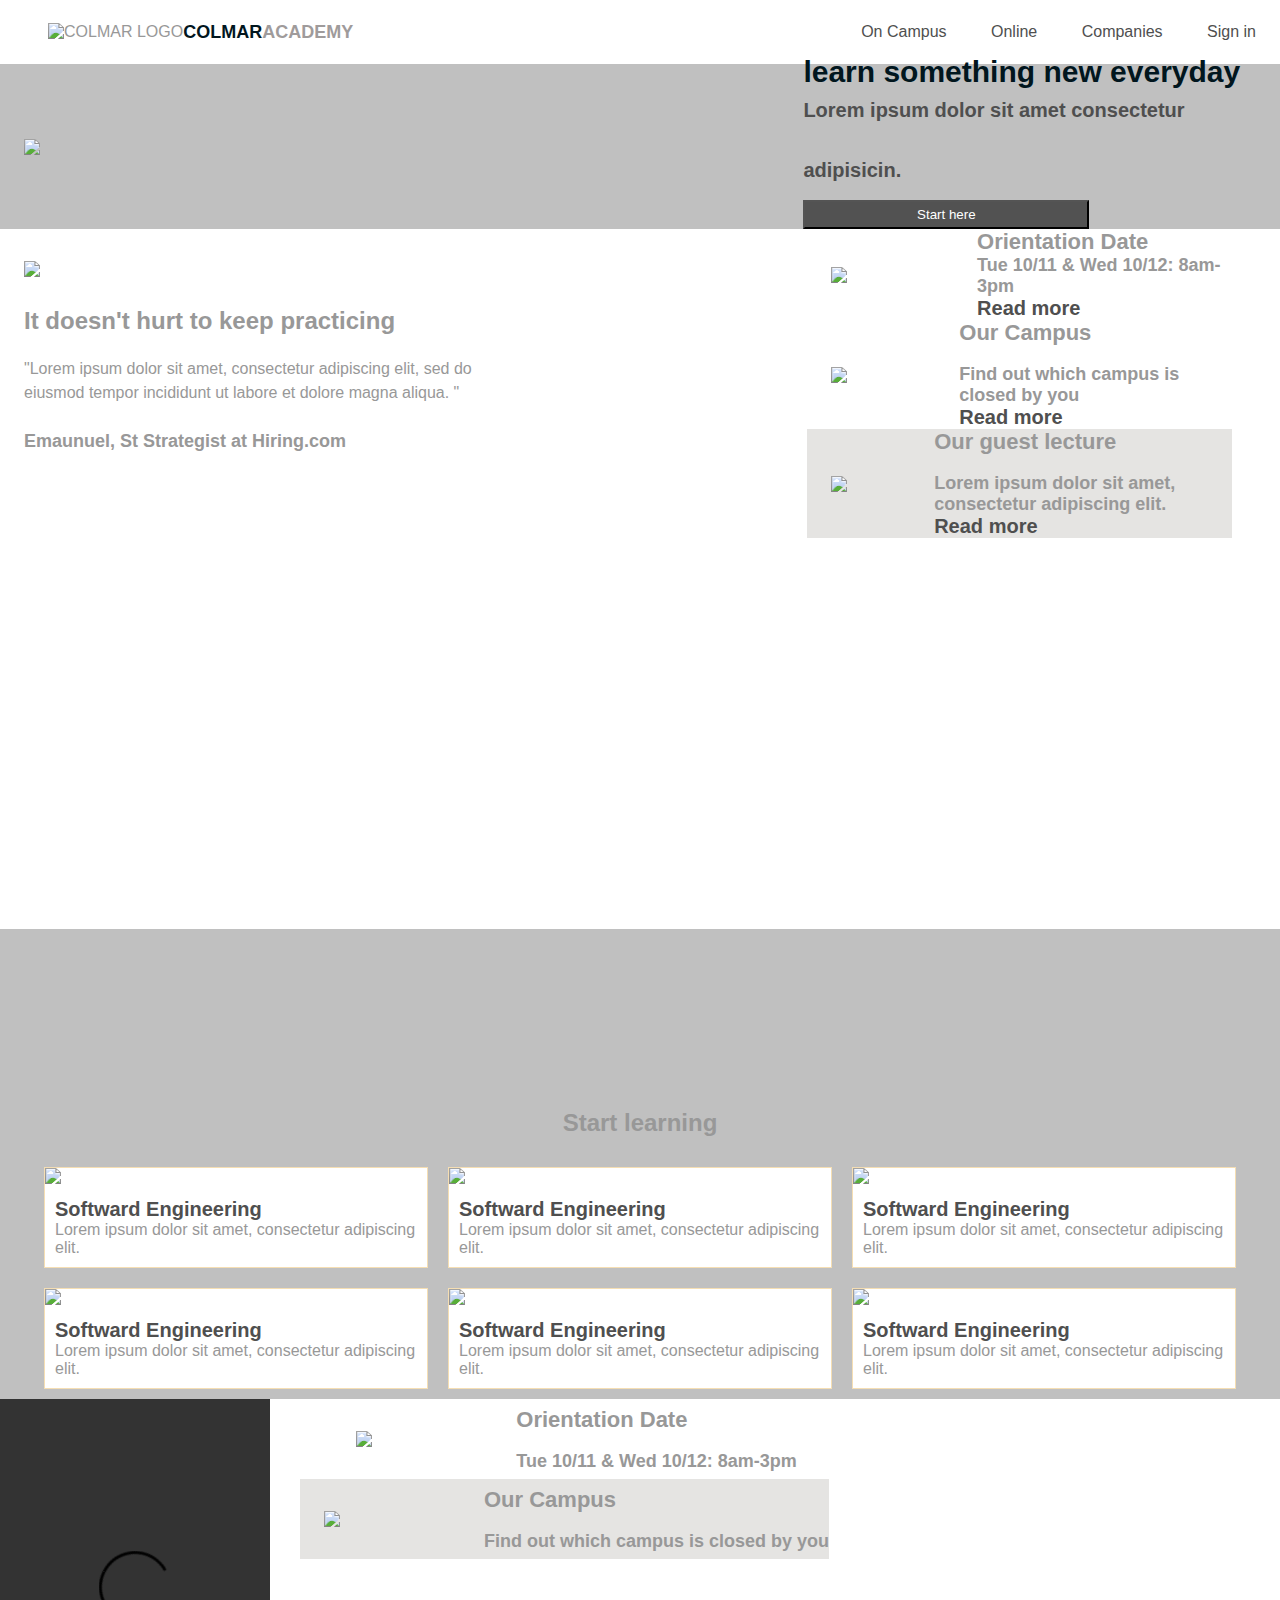
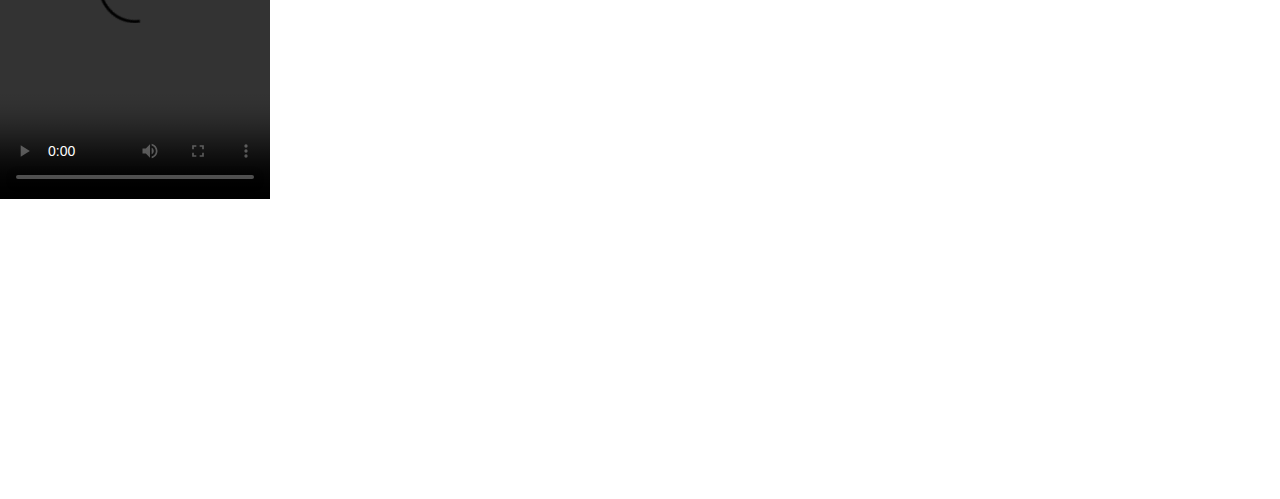
==== colmaracademy.html @ c0db287f "Add files via upload" ====
<!DOCTYPE html>
<html lang="en">
<head>
    <meta charset="UTF-8">
    <meta http-equiv="X-UA-Compatible" content="IE=edge">
    <meta name="viewport" content="width=device-width, initial-scale=1.0">
    <title>Colmar Academy</title>
    
    <link rel="stylesheet" type="text/css" href="reset.css">
    <link rel="stylesheet" type="text/css" href="colmaracademystyle.css">

</head>
<body>
    <!--the 1st section -- header-->
    <header class="header-section">
        <div class="logo-section"> 
           <img src="images/ic-logo.svg" alt="COLMAR LOGO">
           <h5><span style="color:#01161E">COLMAR</span></h5>
           <h5><span style="color:#9f9b9b">ACADEMY</span></h5>
        </div>

        
        <Nav>
           <a href="#">On Campus</a>
           <a href="#">Online</a>
           <a href="#">Companies</a>
           <a href="#">Sign in</a>
        </Nav>
     <!--
        
        <Nav>
            <a href="#">On Campus</a>
            <a href="#">Online</a>
            <a href="#">Companies</a>
            <a href="#">Sign in</a>
        </Nav>
    -->
    </header> 

<!--the 1st section -- images-->

<section1 class="images-section"> 
         
     <img src="images/banner.jpg">
     
     <div class="text-section"> 
        <h1 class="p1">learn something new everyday</h1>
        <h4 class="p2">Lorem ipsum dolor sit amet consectetur adipisicin.</h4>
        <button>Start here</button>
    </div> 
</section1>

<!--the 2nd of section-->

<section2 class="section2">

    <div class="img-text">

        <img src="images/information-main.jpg">

        <div class="text-section2">
           <h2>It doesn't hurt to keep practicing</h2>
           <br>
           <p>"Lorem ipsum dolor sit amet, consectetur adipiscing elit, sed do eiusmod tempor incididunt ut labore et dolore magna aliqua. "</p>
           <br>
           <h5>Emaunuel, St Strategist at Hiring.com</h5>
        </div>
    </div>

    <div class="small-images">
            <div class="small-images-1">
                <img src="images/information-orientation.jpg" style="width: 150px">
                <div class="text">
                    <h3>Orientation Date</h3>
                    <h5>Tue 10/11 & Wed 10/12: 8am-3pm</h5>
                    <h4>Read more</h4>
                </div>
            </div>
        

        <div class="small-images-1">
            <img src="images/information-campus.jpg" style="width: 150px">
                <div class="text">
                    <h3>Our Campus</h3>
                    <br>
                    <h5>Find out which campus is closed by you</h5>
                    <h4>Read more</h4>
                </div>
        </div>
     
        <div class="small-images-1" style="background-color: #e5e4e2">
            <img src="images/information-guest-lecture.jpg" style="width: 150px">
                 <div class="text">
                    <h3>Our guest lecture</h3>
                    <br>
                    <h5>Lorem ipsum dolor sit amet, consectetur adipiscing elit.</h5>
                    <h4>Read more</h4>
                </div>
        </div>
      </div>
</section2>

<!--The 3rd of section-->

<section3 class="section3">

      <h2 class="section3 head">Start learning</h2>

  <div class="container">
    
      <div class="card">
          <img src="images/course-software.jpg">
          <div class="card-text"> 
            <h4>Softward Engineering</h4>
            <p>Lorem ipsum dolor sit amet, consectetur adipiscing elit.</p>
          </div> 
      </div>

      <div class="card">
          <img src="images/course-computer-art.jpg">
          <div class="card-text"> 
            <h4>Softward Engineering</h4>
            <p>Lorem ipsum dolor sit amet, consectetur adipiscing elit.</p>
          </div>
      </div>

      <div class="card">
          <img src="images/course-design.jpg">
          <div class="card-text"> 
            <h4>Softward Engineering</h4>
            <p>Lorem ipsum dolor sit amet, consectetur adipiscing elit.</p>
          </div>
      </div>

      <div class="card">
            <img src="images/course-data.jpg">
            <div class="card-text"> 
              <h4>Softward Engineering</h4>
              <p>Lorem ipsum dolor sit amet, consectetur adipiscing elit.</p>
            </div>
      </div>

      <div class="card">
            <img src="images/course-business.jpg">
          <div class="card-text"> 
            <h4>Softward Engineering</h4>
            <p>Lorem ipsum dolor sit amet, consectetur adipiscing elit.</p>
          </div>
      </div>

      <div class="card">
          <img src="images/course-marketing.jpg">
          <div class="card-text"> 
            <h4>Softward Engineering</h4>
            <p>Lorem ipsum dolor sit amet, consectetur adipiscing elit.</p>
          </div>
        </div>
  </div>
    
</section3>

<!--section 4 video section -->

<section class="section4">
      
      <div class="video-section">  

        <video width="90%" height="400" controls>
        <source src="images/thesis.mp4"  type="video/mp4">

        <br>

        <div class="text-section2">
           <h3>Reimagine Urban</h3>
           <br>
           <p>"Lorem ipsum dolor sit amet, consectetur adipiscing elit, sed do eiusmod tempor incididunt ut labore et dolore magna aliqua. "</p>
        </div>
  
      </div>

        <div class="section4-images">

          <div class="small-images-2">
              <img src="images/thesis-fisma.jpg" style="width: 150px">
              <div class="text">
                  <h3>Orientation Date</h3>
                  <br>
                  <h5>Tue 10/11 & Wed 10/12: 8am-3pm</h5>
              </div>
          </div>
      

          <div class="small-images-2" style="background-color:#e5e4e2">
              <img src="images/thesis-now-and-then copy.jpg" style="width: 150px">
              <div class="text">
                  <h3>Our Campus</h3>
                  <br>
                  <h5>Find out which campus is closed by you</h5>
              </div>
          </div>
        </div>
   
</section>


</body>
</html>
---- colmaracademystyle.css ----
* {
    box-sizing:border-box;
    margin: 0; /* no space around the header */
}

body {   /* need to further check */
    background-color: #c0c0c0; /*set by mself as not given*/
    font-family: arial, helvetica, sans-serif; 
    font-size: 16 px;
    color: #989898;
   
}

/* Common CSS Style */

h1 { font-size: 30px; }
h2 { font-size: 24px; }
h3 { font-size: 22px; }
h4 { font-size: 20px; }
h5 { font-size: 18px; }

h1 {
    font-weight: bold;   
}

/* the 1st of section -- header */

.header-section {  
    display: flex;
    background-color: white;
    width: 100%;
    height: 64px;
    align-items: center;
    justify-content: space-between;
}


.logo-section {  /* need to recheck */
    display: flex;
    height: 32px;
    align-items: center;
    margin-left:24px;
}

Nav a {
    text-decoration: none;
    font-size: 16px;   
    padding-right: 24px;
    padding-left: 16px;
    color: #4f4f4f;
}


/* the 1st of section -- images */


.images-section img {
    width: 60%;
    margin-left: 24px;
    margin-bottom: 32px;
    margin-top: 32px;
}

.text-section {
    display: flex;
    flex-direction: column;
    margin-left: 24px;
}

h1 {
    color: #01161E;
}

h4 {
    color: #4f4f4f;
}

.p1 {   
    line-height: 16px;
}

.p2 {
    line-height: 3;
}

button {
    width: 60%;
    background-color: #525252;
    color: white;
    padding: 5px; /* sel-setting as per image */
}


.images-section {
    display: flex;
    align-items: center;
}


/* the 2nd of section */



.section2 {
    display: flex;
    background-color: white;
    width: 100%;
    height: 700px;   
    padding-right: 24px;
    margin-bottom: 32px;
}

img  {
    width:90%;
    margin-top: 32px;
    margin-bottom:32px;
    margin-left: 24px;
}


.text-section2 {
    display: flex;
    flex-direction: column;
    line-height: 24px;
    margin-left: 24px;
    margin-right: 40%;
}


.img-text {
    display: flex;
    flex-direction: column;
    width: 100%;
    margin-bottom:32px;
}

.small-images {
    display: flex;
    flex-direction: column;
    margin-right: 24px;  
}

.small-images-1 {
    display: flex;
    align-items: center;
    justify-content: center;
}

.text {
    padding-left: 10px;
}











/*The 3rd of section*/





.section3 {
    display: flex;
    flex-direction: column;
    margin: auto;
    justify-content: flex-start;
    margin-top: 90px;
    gap: 20px;
}


.card {
    margin:auto;
    background-color: white;
    border: 1px solid wheat;
    align-items: center;
    width: 30%;
    
}

.card img {
    width: 100%;
    margin: auto;
    height: auto;
    column-gap: 20px;
}

.container {
    display: flex;
    justify-content: center; 
    flex-wrap:wrap;

}

.container div {
    margin: 10px;
}

.section3 head {
    align-items: center;
    justify-content: center;
}


/* section 4 video section */


.section4 {
    display: flex;
    background-color: white;
    width: 100%;
    height: 700px;   
}


.section4 video {
    display: flex;
    justify-content: flex-start;
    margin: 64x 24px;
}

.video-section {
    display: flex;
    flex-direction: column;
}

.small-images-2 {
    display: flex;
    align-items: center;
    justify-content: center;
    width:
}

.section4-images {
    display: flex;
    flex-direction: column;
    margin:
}
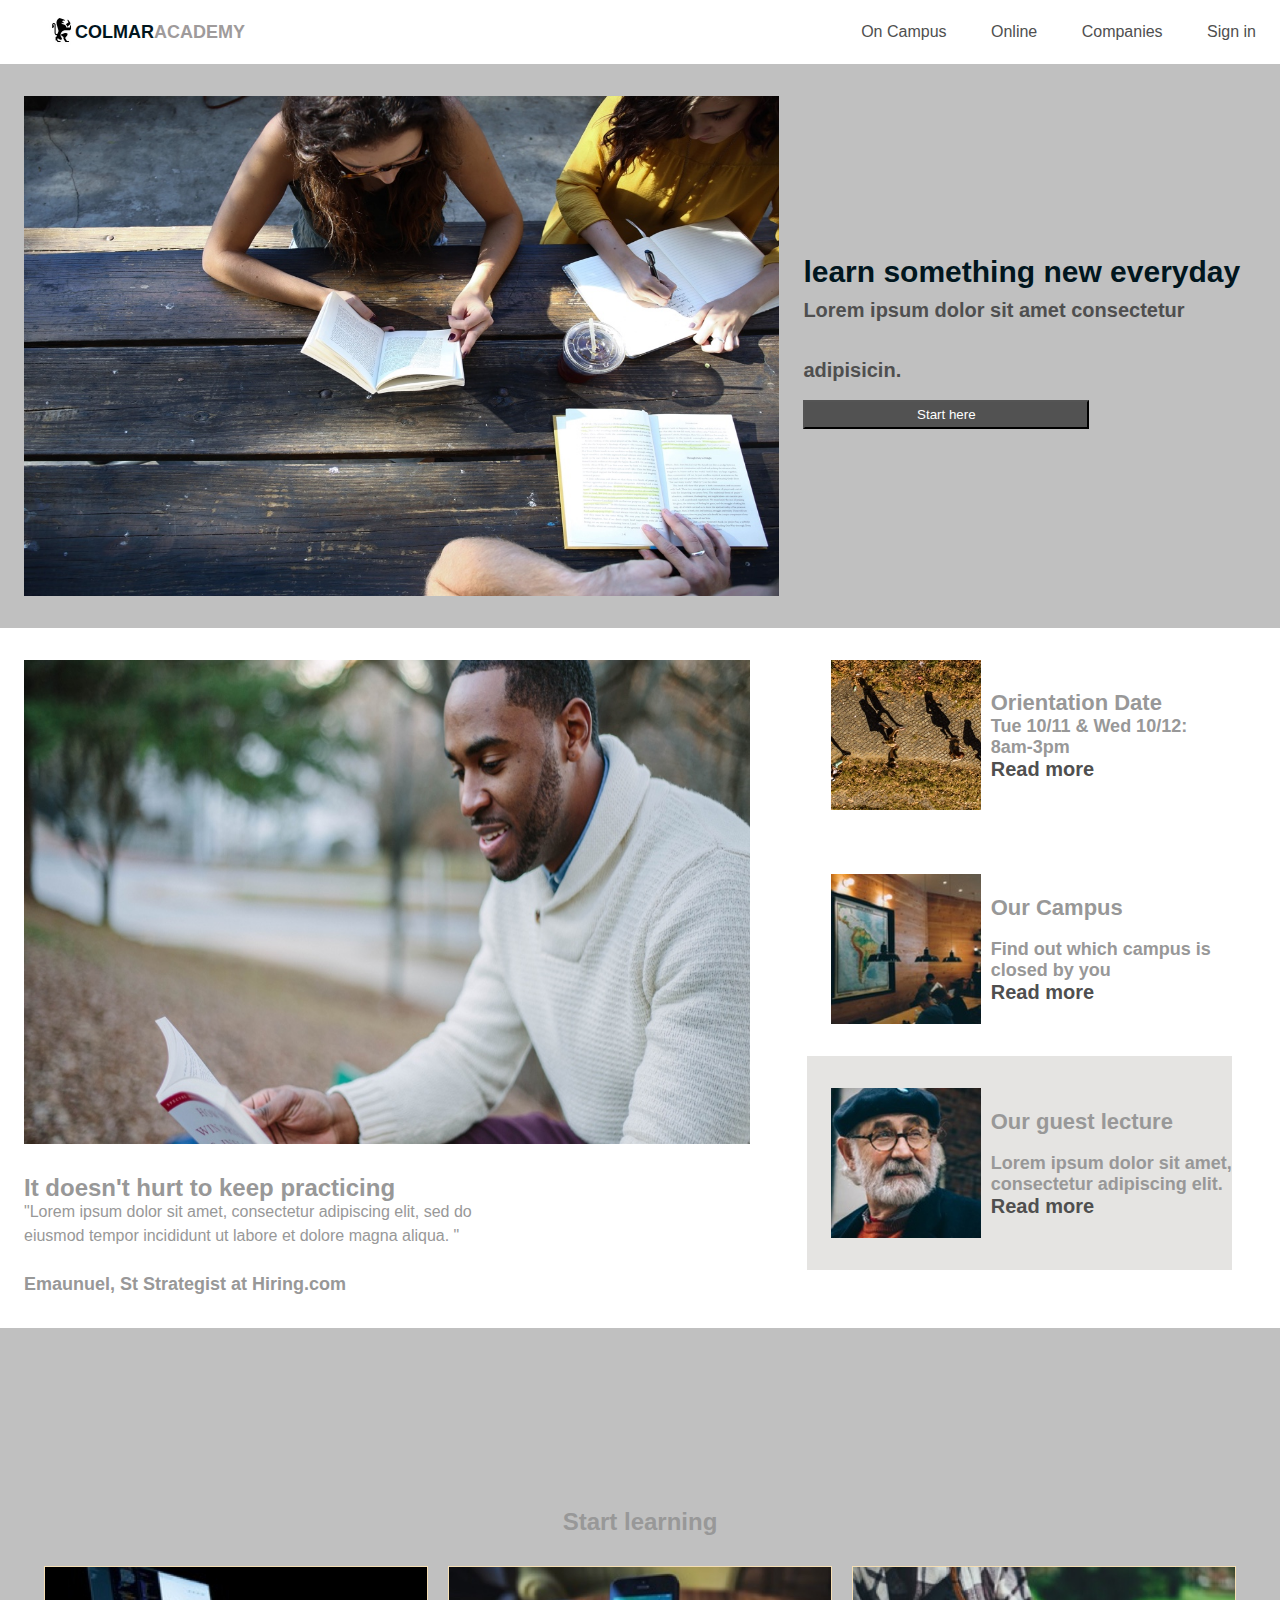
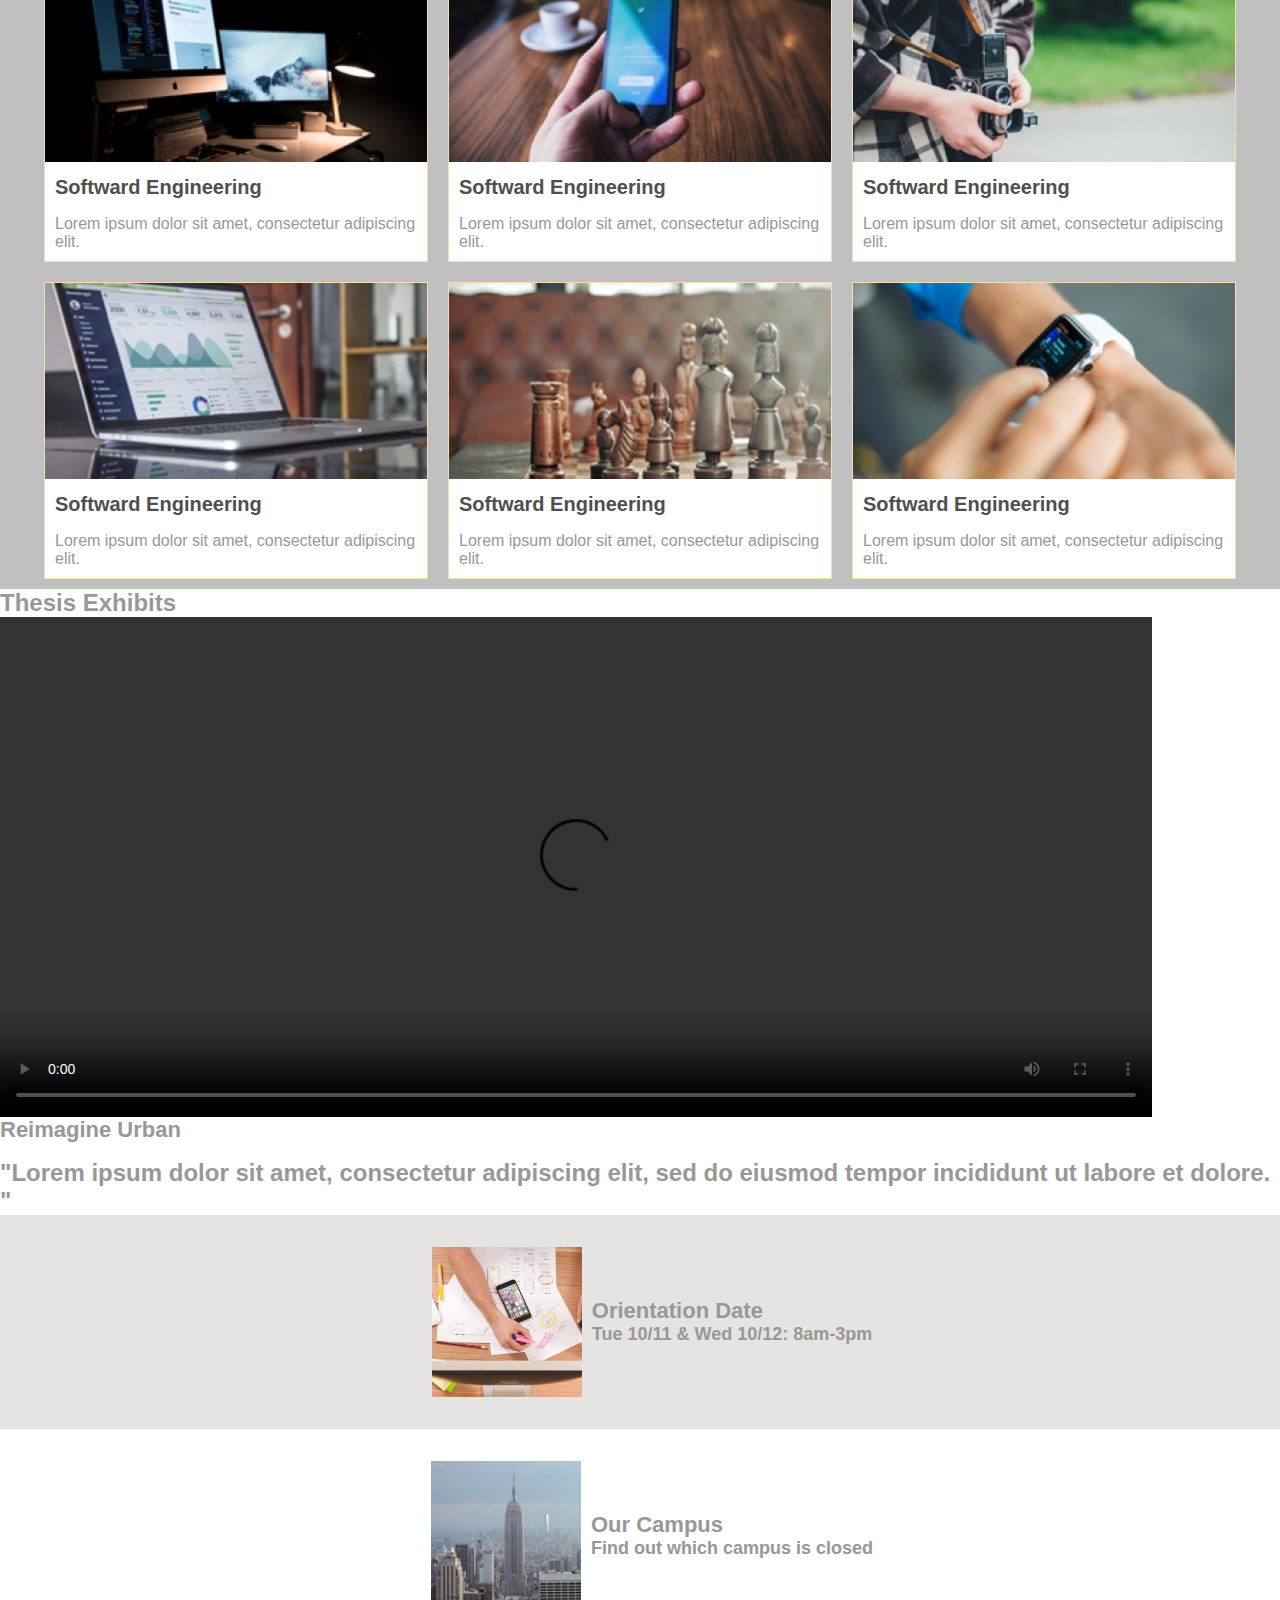
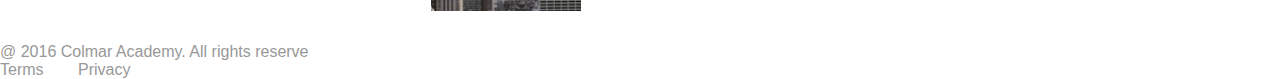
==== commit e0ce6fb5: "Update colmaracademy.html" ====
--- a/colmaracademy.html
+++ b/colmaracademy.html
@@ -41,7 +41,7 @@
 
 <section1 class="images-section"> 
          
-     <img src="images/banner.jpg">
+     <img src="images/banner.jpg" height="500px" width="60%">
      
      <div class="text-section"> 
         <h1 class="p1">learn something new everyday</h1>
@@ -56,11 +56,11 @@
 
     <div class="img-text">
 
-        <img src="images/information-main.jpg">
+        <img src="images/information-main.jpg" height="500px" width="90%">
 
         <div class="text-section2">
            <h2>It doesn't hurt to keep practicing</h2>
-           <br>
+      
            <p>"Lorem ipsum dolor sit amet, consectetur adipiscing elit, sed do eiusmod tempor incididunt ut labore et dolore magna aliqua. "</p>
            <br>
            <h5>Emaunuel, St Strategist at Hiring.com</h5>
@@ -112,7 +112,8 @@
           <img src="images/course-software.jpg">
           <div class="card-text"> 
             <h4>Softward Engineering</h4>
-            <p>Lorem ipsum dolor sit amet, consectetur adipiscing elit.</p>
+            
+            <p style="margin-top: 16px">Lorem ipsum dolor sit amet, consectetur adipiscing elit.</p>
           </div> 
       </div>
 
@@ -120,7 +121,8 @@
           <img src="images/course-computer-art.jpg">
           <div class="card-text"> 
             <h4>Softward Engineering</h4>
-            <p>Lorem ipsum dolor sit amet, consectetur adipiscing elit.</p>
+            
+            <p style="margin-top: 16px">Lorem ipsum dolor sit amet, consectetur adipiscing elit.</p>
           </div>
       </div>
 
@@ -128,7 +130,8 @@
           <img src="images/course-design.jpg">
           <div class="card-text"> 
             <h4>Softward Engineering</h4>
-            <p>Lorem ipsum dolor sit amet, consectetur adipiscing elit.</p>
+            
+            <p style="margin-top: 16px">Lorem ipsum dolor sit amet, consectetur adipiscing elit.</p>
           </div>
       </div>
 
@@ -136,7 +139,8 @@
             <img src="images/course-data.jpg">
             <div class="card-text"> 
               <h4>Softward Engineering</h4>
-              <p>Lorem ipsum dolor sit amet, consectetur adipiscing elit.</p>
+              
+              <p style="margin-top: 16px">Lorem ipsum dolor sit amet, consectetur adipiscing elit.</p>
             </div>
       </div>
 
@@ -144,7 +148,8 @@
             <img src="images/course-business.jpg">
           <div class="card-text"> 
             <h4>Softward Engineering</h4>
-            <p>Lorem ipsum dolor sit amet, consectetur adipiscing elit.</p>
+            
+            <p style="margin-top: 16px">Lorem ipsum dolor sit amet, consectetur adipiscing elit.</p>
           </div>
       </div>
 
@@ -152,7 +157,8 @@
           <img src="images/course-marketing.jpg">
           <div class="card-text"> 
             <h4>Softward Engineering</h4>
-            <p>Lorem ipsum dolor sit amet, consectetur adipiscing elit.</p>
+            
+            <p style="margin-top: 16px">Lorem ipsum dolor sit amet, consectetur adipiscing elit.</p>
           </div>
         </div>
   </div>
@@ -161,47 +167,63 @@
 
 <!--section 4 video section -->
 
-<section class="section4">
-      
-      <div class="video-section">  
-
-        <video width="90%" height="400" controls>
-        <source src="images/thesis.mp4"  type="video/mp4">
-
-        <br>
-
-        <div class="text-section2">
-           <h3>Reimagine Urban</h3>
-           <br>
-           <p>"Lorem ipsum dolor sit amet, consectetur adipiscing elit, sed do eiusmod tempor incididunt ut labore et dolore magna aliqua. "</p>
-        </div>
-  
-      </div>
-
-        <div class="section4-images">
-
-          <div class="small-images-2">
+
+
+
+<section4>
+
+
+  <h2 class="section4-header" style="background-color: white" width="100%">Thesis Exhibits
+    
+    <div class="flex-container">
+
+      <div class="video-section">   
+
+          <video width="90%" height="500px" controls>
+          <source src="images/thesis.mp4"  type="video/mp4">
+          </video>
+         
+        <div class="video-text"> 
+          <h3>Reimagine Urban</h3>
+          <p style="margin-top: 16px">"Lorem ipsum dolor sit amet, consectetur adipiscing elit, sed do eiusmod tempor incididunt ut labore et dolore. "</p>
+        </div>
+      </div>
+    
+
+      <div class="section4-images">
+
+          <div class="small-images-2" style="background-color:#e5e4e2">
               <img src="images/thesis-fisma.jpg" style="width: 150px">
               <div class="text">
                   <h3>Orientation Date</h3>
-                  <br>
+                  
                   <h5>Tue 10/11 & Wed 10/12: 8am-3pm</h5>
               </div>
           </div>
       
 
-          <div class="small-images-2" style="background-color:#e5e4e2">
+          <div class="small-images-2">
               <img src="images/thesis-now-and-then copy.jpg" style="width: 150px">
               <div class="text">
                   <h3>Our Campus</h3>
-                  <br>
-                  <h5>Find out which campus is closed by you</h5>
+                  
+                  <h5>Find out which campus is closed</h5>
               </div>
           </div>
-        </div>
+      </div>
+    </div>
+  </h2>
    
-</section>
+</section4>
+
+<footer style="background-color:white">
+  
+  <p>@ 2016 Colmar Academy. All rights reserve</p>
+
+  <p style="word-spacing: 30px;">Terms Privacy</p>
+
+</footer>
 
 
 </body>
-</html>+</html>
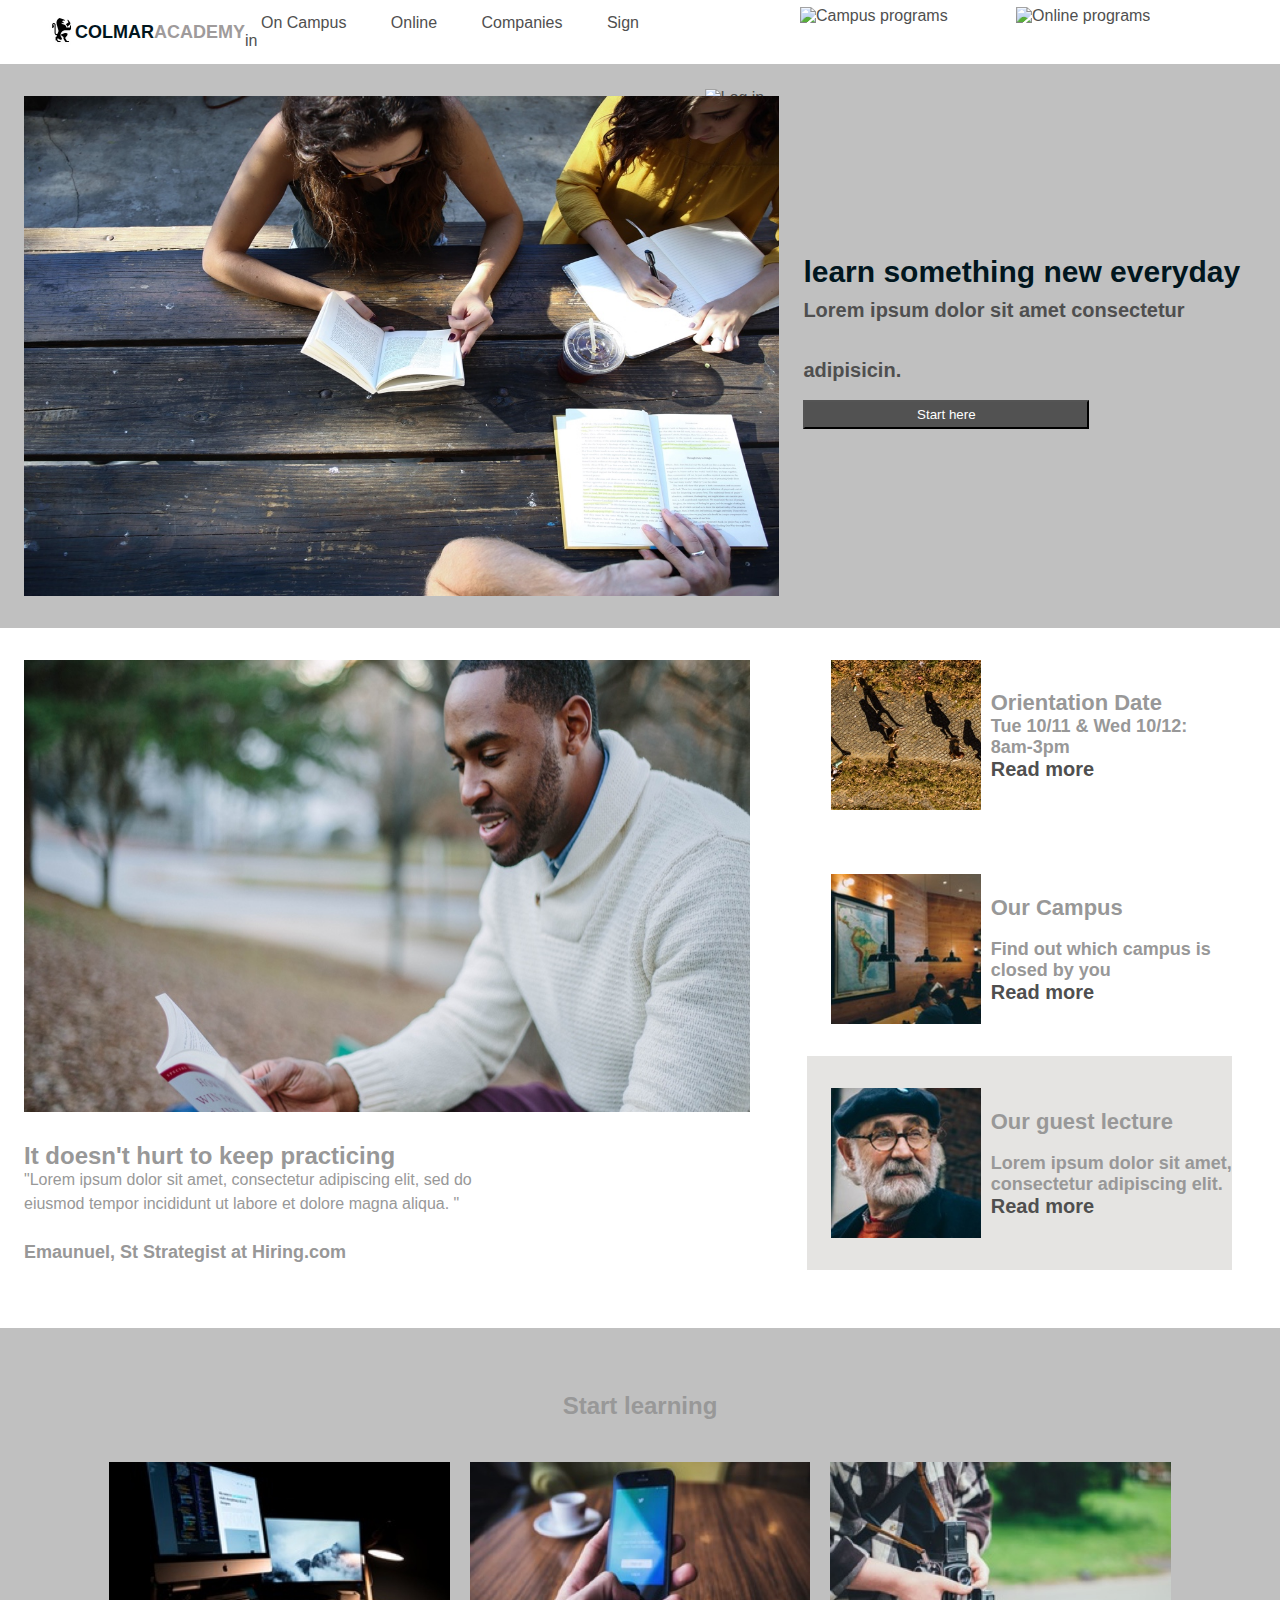
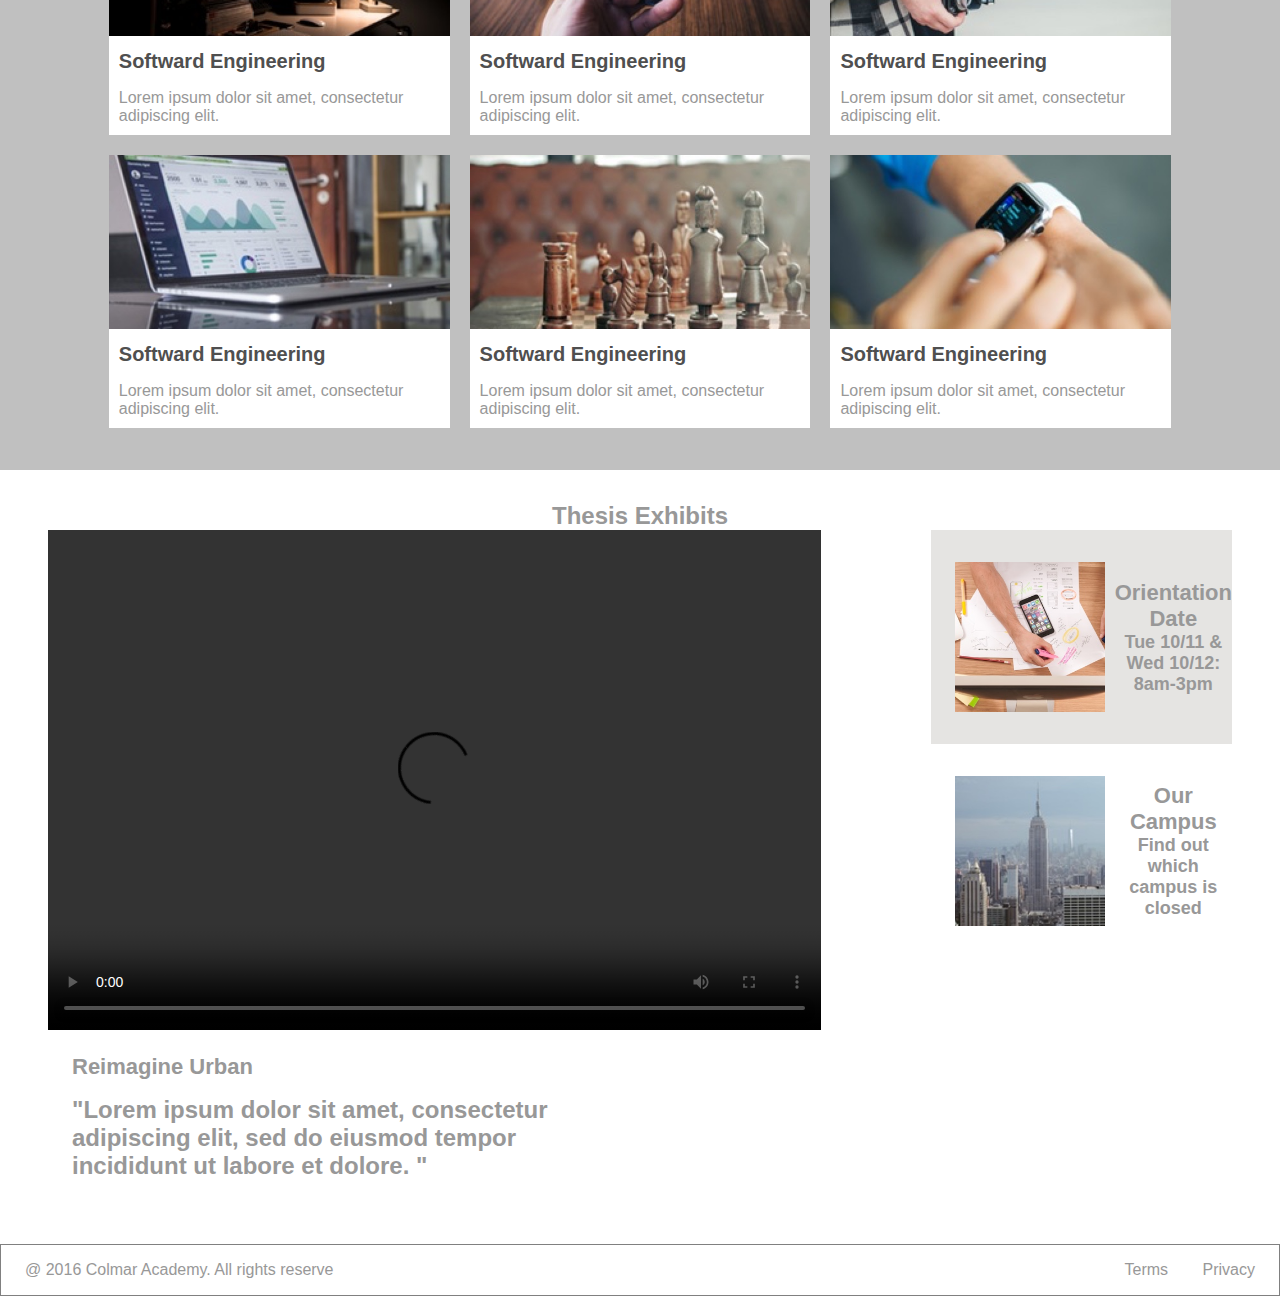
==== commit bd72b149: "Update colmaracademy.html" ====
--- a/colmaracademy.html
+++ b/colmaracademy.html
@@ -20,21 +20,20 @@
         </div>
 
         
-        <Nav>
-           <a href="#">On Campus</a>
-           <a href="#">Online</a>
-           <a href="#">Companies</a>
-           <a href="#">Sign in</a>
-        </Nav>
-     <!--
-        
-        <Nav>
-            <a href="#">On Campus</a>
-            <a href="#">Online</a>
-            <a href="#">Companies</a>
-            <a href="#">Sign in</a>
-        </Nav>
-    -->
+        <nav class="desktop">
+          <a href="#">On Campus</a>
+          <a href="#">Online</a>
+          <a href="#">Companies</a>
+          <a href="#">Sign in</a>
+        </nav>
+
+       <nav class="mobile">
+        <a href="#"><img src="images/ic-logo.svg" alt="logo"></a>
+        <a href="#"><img src="images/ic-on-campus.svg" alt="Campus programs"></a>
+        <a href="#"><img src="images/ic-online.svg" alt="Online programs"></a>
+        <a href="#"><img src="images/ic-login.svg" alt="Log in"></a>
+      </nav>
+    
     </header> 
 
 <!--the 1st section -- images-->
--- a/colmaracademystyle.css
+++ b/colmaracademystyle.css
@@ -1,10 +1,12 @@
+
+   
 * {
     box-sizing:border-box;
-    margin: 0; /* no space around the header */
-}
-
-body {   /* need to further check */
-    background-color: #c0c0c0; /*set by mself as not given*/
+    margin: 0; 
+}
+
+body {   
+    background-color: #c0c0c0; 
     font-family: arial, helvetica, sans-serif; 
     font-size: 16 px;
     color: #989898;
@@ -21,6 +23,13 @@
 
 h1 {
     font-weight: bold;   
+}
+
+header section  {
+
+    width: 100%;
+    height: 700px;
+
 }
 
 /* the 1st of section -- header */
@@ -87,7 +96,7 @@
     width: 60%;
     background-color: #525252;
     color: white;
-    padding: 5px; /* sel-setting as per image */
+    padding: 5px; 
 }
 
 
@@ -107,11 +116,10 @@
     width: 100%;
     height: 700px;   
     padding-right: 24px;
-    margin-bottom: 32px;
+    padding-bottom: 32px;
 }
 
 img  {
-    width:90%;
     margin-top: 32px;
     margin-bottom:32px;
     margin-left: 24px;
@@ -171,18 +179,22 @@
     flex-direction: column;
     margin: auto;
     justify-content: flex-start;
-    margin-top: 90px;
-    gap: 20px;
+    padding: 32px 72px;
 }
 
 
 .card {
     margin:auto;
     background-color: white;
-    border: 1px solid wheat;
     align-items: center;
     width: 30%;
     
+}
+
+.card-text {
+    margin-left: 16px;
+    margin-top: 16px;
+    margin-bottom: 24px;
 }
 
 .card img {
@@ -212,35 +224,74 @@
 /* section 4 video section */
 
 
-.section4 {
-    display: flex;
-    background-color: white;
-    width: 100%;
-    height: 700px;   
-}
-
-
-.section4 video {
-    display: flex;
-    justify-content: flex-start;
-    margin: 64x 24px;
+.section4-header {
+    text-align: center;
+    padding-top: 32px;
+    padding-bottom: 32px;
 }
 
 .video-section {
     display: flex;
-    flex-direction: column;
-}
+    flex-direction:column;
+    margin-left: 24px;
+}
+
+.video-text {
+    display: flex;
+    text-align: left;
+    flex-direction: column;
+    width: 60%;
+    margin-top: 24px;
+    margin-bottom: 32px;
+    margin-left: 24px;
+}
+
+
+.video-centent {
+    display: flex;
+    flex-direction: row;
+    justify-content: space-around;
+    
+}
+
+
+.section4-images {
+    display: flex;
+    flex-direction: column;
+    
+}
+
+
+
 
 .small-images-2 {
     display: flex;
     align-items: center;
     justify-content: center;
-    width:
-}
-
-.section4-images {
-    display: flex;
-    flex-direction: column;
-    margin:
-}
-
+    margin-left: 24px;
+    margin-right: 24px;
+}
+
+.text {
+    padding-left: 10px;
+}
+
+.flex-container {
+    display: flex;
+    margin-left: 24px;
+    margin-right: 24px;
+    margin-top: 24;
+}
+
+
+/*  Footer */
+
+
+footer {
+    display: flex;
+    text-align: center;
+    align-items: flex-start;
+    border: 1px solid grey;
+    padding: 16px 24px;
+    justify-content:space-between;
+}
